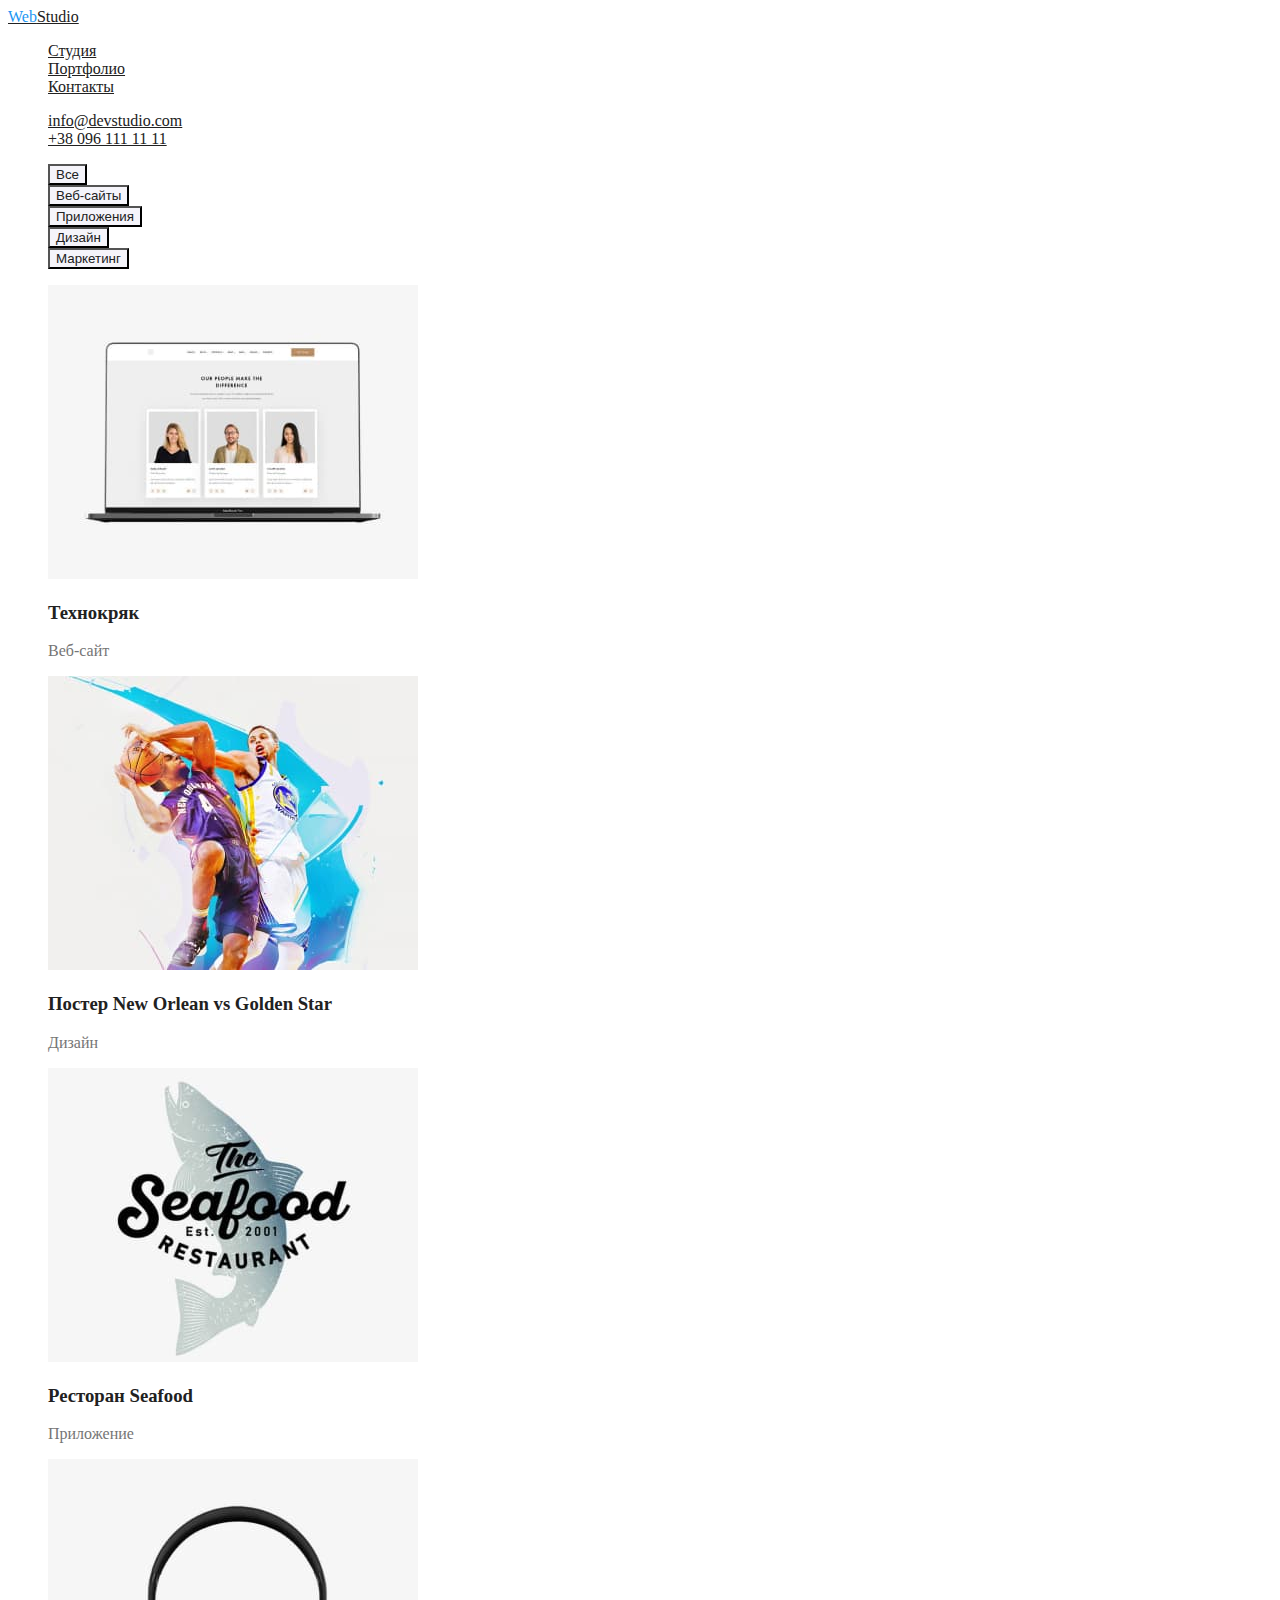
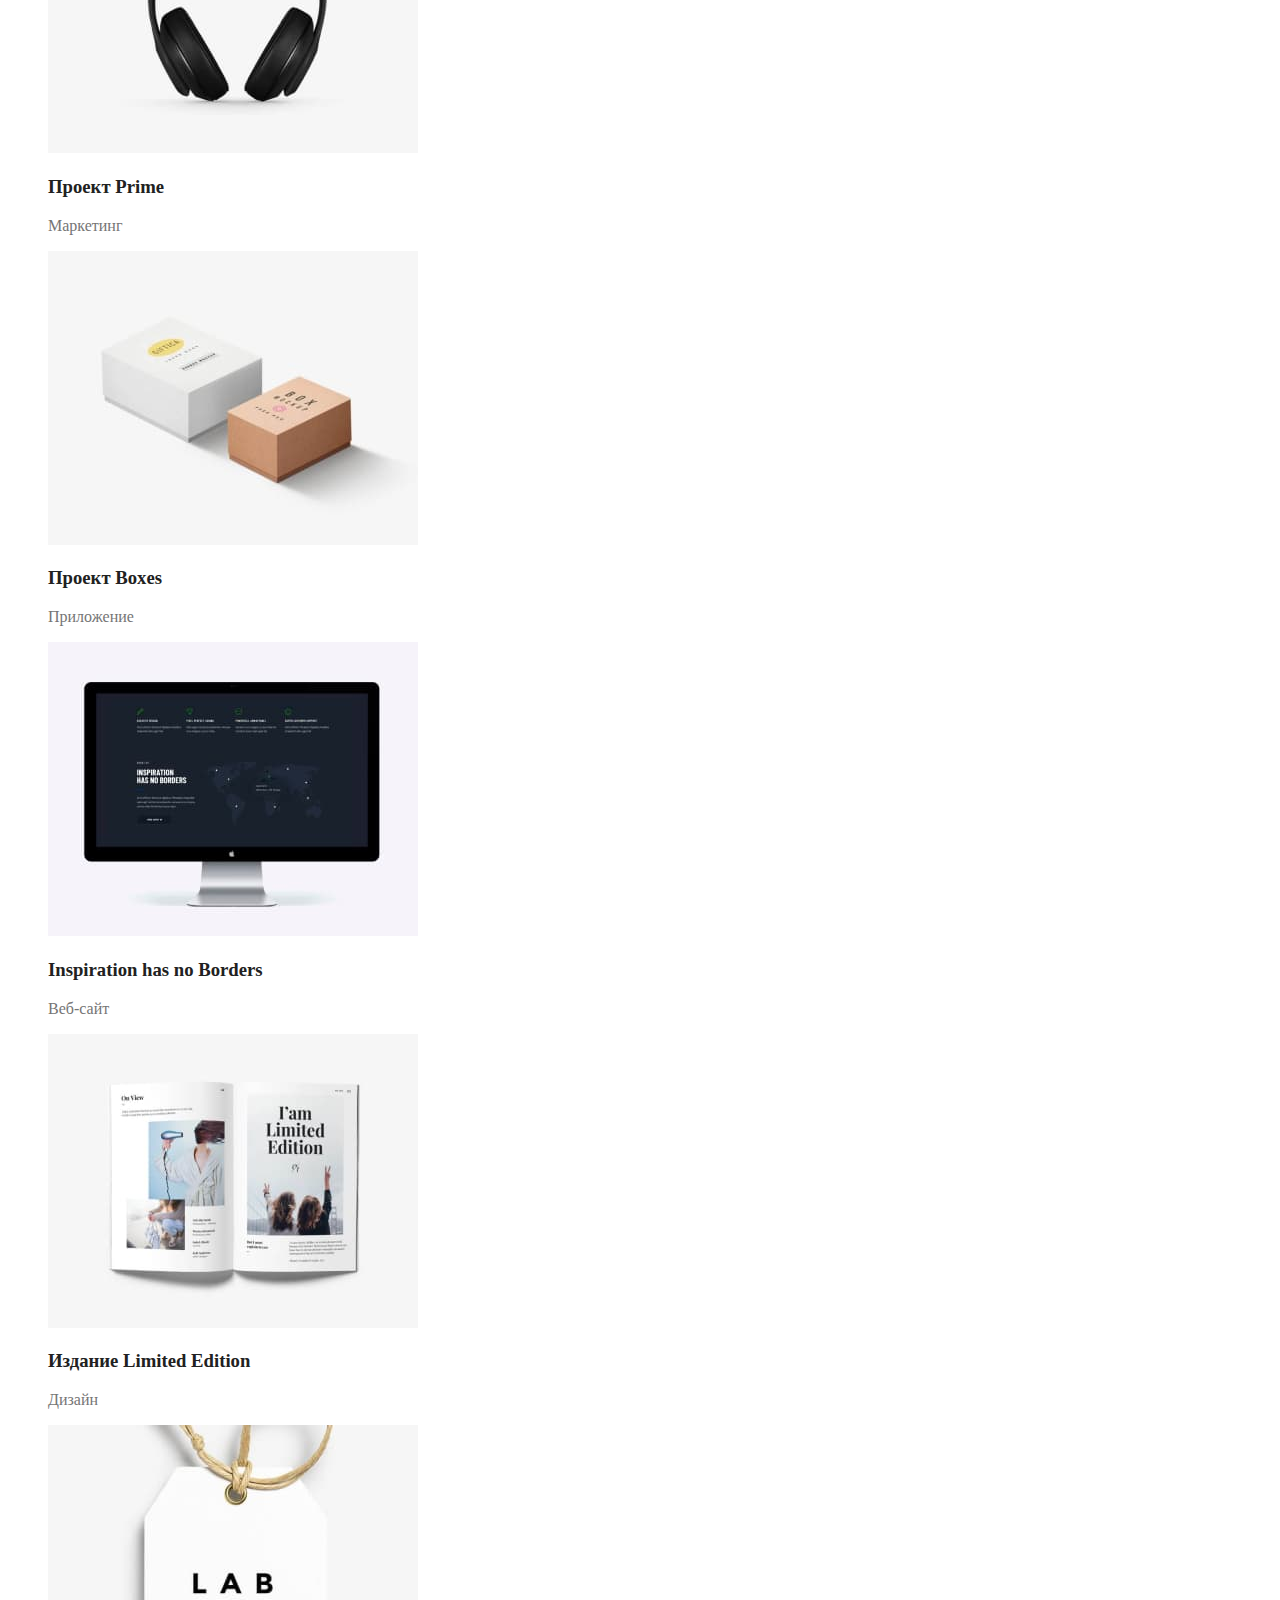
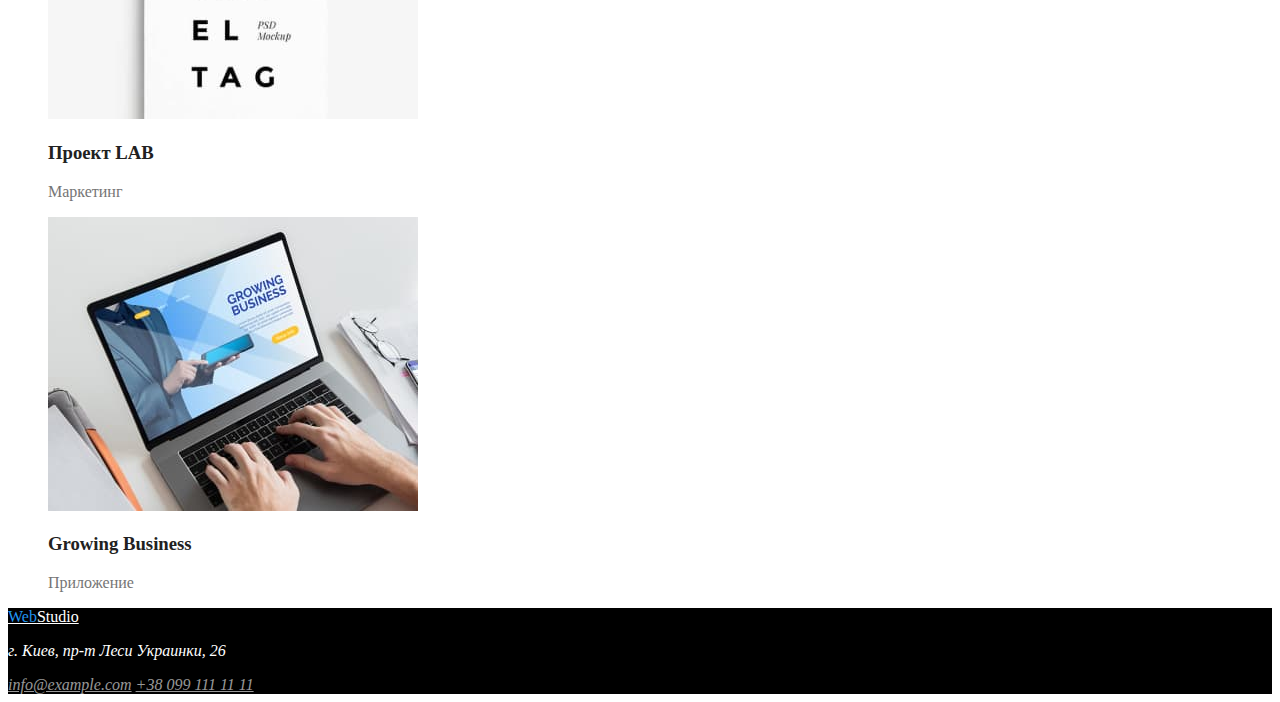
==== portfolio.html @ 95656d11 "Added Portfolio, color styles" ====
<!DOCTYPE html>
<html lang="ru">

<head>
    <meta charset="UTF-8">
    <meta http-equiv="X-UA-Compatible" content="IE=edge">
    <meta name="viewport" content="width=device-width, initial-scale=1.0">
    <title>Web Studio</title>
    <link rel="stylesheet" href="./css/styles.css">
</head>

<body class="body">
    <!-- Шапка -->
    <header class="head">
        <nav class="head-nav">
            <a href="./index.html" class="link"><span class="logo">Web</span>Studio</a>
            <ul class="list">
                <li><a href="./index.html" class="link">Студия</a></li>
                <li><a href="./portfolio.html" class="link">Портфолио</a></li>
                <li><a href="" class="link">Контакты</a></li>
            </ul>
        </nav>
        <ul class="head-cont list">
            <li> <a href="mailto:info@devstudio.com" class="link">info@devstudio.com</a></li>
            <li><a href="tel:+38-096-111-11-11" class="link">+38 096 111 11 11</a></li>
        </ul>
    </header>
    <main>
<section class="filters">
    <h1 class="title-none">Фильтры</h1>
    <ul class="filters list">
        <li>
            <button type="button" class="secondary-button">Все</button>
        </li>
        <li>
            <button type="button" class="secondary-button">Веб-сайты</button>
        </li>
        <li>
            <button type="button" class="secondary-button">Приложения</button>
        </li>
        <li>
            <button type="button" class="secondary-button">Дизайн</button>
        </li>
        <li>
            <button type="button" class="secondary-button">Маркетинг</button>
        </li>
    </ul>
</section>
<section >
<h2 class="title-none">Примеры проектов</h2>
<ul class="projects list">
    <li>
        <a href="" class="projects-link"><img src="images/tehnokriak.jpg" alt="Веб-сайт Технокряк" width="370" height="294"></a>
        <h3 class="projects-title">Технокряк</h3>
        <p>Веб-сайт</p>
    </li>
    <li>
        <a href="" class="projects-link"><img src="./images/poster.jpg" alt="Постер Нью-Орлеан Голден Стар" width="370" height="294"></a>
        <h3 class="projects-title">Постер New Orlean vs Golden Star</h3>
        <p>Дизайн</p>
    </li>
    <li>
        <a href="" class="projects-link"><img src="./images/seafood.jpg" alt="Ресторан Seafood" width="370" height="294"></a>
        <h3 class="projects-title">Ресторан Seafood</h3>
        <p>Приложение</p>
    </li>
    <li>
        <a href="" class="projects-link"><img src="./images/project-prime.jpg" alt="Проект Prime" width="370" height="294"></a>
        <h3 class="projects-title">Проект Prime</h3>
        <p>Маркетинг</p></li>
    <li>
        <a href="" class="projects-link"><img src="./images/project-boxes.jpg" alt="Проект Boxes" width="370" height="294"></a>
        <h3 class="projects-title">Проект Boxes</h3>
        <p>Приложение</p>
    </li>
    <li>
        <a href="" class="projects-link"><img src="./images/inspiration.jpg" alt="Inspiration has no Borders" width="370" height="294"></a>
        <h3 class="projects-title">Inspiration has no Borders</h3>
        <p>Веб-сайт</p>
    </li>
    <li>
        <a href="" class="projects-link"><img src="./images/limited-edition.jpg" alt="Издание Limited Edition" width="370" height="294"></a>
        <h3 class="projects-title">Издание Limited Edition</h3>
        <p>Дизайн</p>
    </li>
    <li>
        <a href="" class="projects-link"><img src="./images/project-lab.jpg" alt="Проект LAB" width="370" height="294"></a>
        <h3 class="projects-title">Проект LAB</h3>
        <p>Маркетинг</p>
    </li>
    <li>
        <a href="" class="projects-link"><img src="./images/growing-business.jpg" alt="Growing Business" width="370" height="294"></a>
        <h3 class="projects-title">Growing Business</h3>
        <p>Приложение</p>
    </li>
</ul>
</section>

    </main>
    <!-- Футер -->
    <footer class="foot">
        <a href="./index.html" class="foot-link"><span class="logo">Web</span>Studio</a>
        <address class="adress">
            <p>г. Киев, пр-т Леси Украинки, 26</p>
            <a href="mailto:info@example.com" class="adress-link">info@example.com</a>
            <a href="tel:+38-099-111-11-11" class="adress-link">+38 099 111 11 11</a>
        </address>
    </footer>
    </body>
---- css/styles.css ----
/* Основной цвет шрифта  #212121 */
/* Дополнительный цвет шрифта #757575 */
/* Белый шрифт #FFFFFF */
/* Цвет акцента #2196F3 */
:root {
    --primary-text-color: #757575;
    --title-text-color: #212121;
    --accent-color: #2196F3;
    --white-text-color: #FFFFFF;
    --secondary-button-color: #F5F4FA;
}
.body {
    background-color: var(--white-text-color);
    color: var(--primary-text-color);
}
.list {
    list-style-type: none;
}
/* Шапка */
.head-nav .link {
    color: var(--title-text-color);
}
.head-nav .link:hover {
    color: var(--accent-color);
}
.head-nav .link:focus {
    color: var(--accent-color);
}
.logo {
    color: var(--accent-color);
}
.head-cont .link {
    color: var(--title-text-color);
}

.head-cont .link:hover {
    color: var(--accent-color);
}

.head-cont .link:focus {
    color: var(--accent-color);
}
/* Главная страница, вкладка Студия */
/* Герой */
.hero {
    color: var(--white-text-color);
    background-color: #2F303A;; 
}
.primary-button {
    color: var(--white-text-color);
    background-color: var(--accent-color);
}
.primary-button:focus{}

/* Преимущества компании */
.title-none{
    display: none;
}
.advan-title {
    color: var(--title-text-color);
}
/* Чем мы занимаемся */
.section-title {
    color: var(--title-text-color);
}
/* Наша команда */
.team-title {
    color: var(--title-text-color);
}
/* Футер */
.foot {
    background-color: #000000;
}
.foot-link {
    color: var(--white-text-color);
}
.adress {
    color: var(--white-text-color)
}
.adress-link {
    color: rgba(255, 255, 255, 0.6);
}
.foot-link:focus {}
.adress-link:focus {}

/* Вкладка Портфолио */

.secondary-button {
    color: var(--title-text-color);
    background-color: var(--secondary-button-color);
}
.secondary-button:hover {
    color: var(--white-text-color);
    background-color: var(--accent-color);
}
.secondary-button:focus {
    color: var(--white-text-color);
    background-color: var(--accent-color);
}
.projects-title {
    color: var(--title-text-color);
}
.projects-link:focus{}
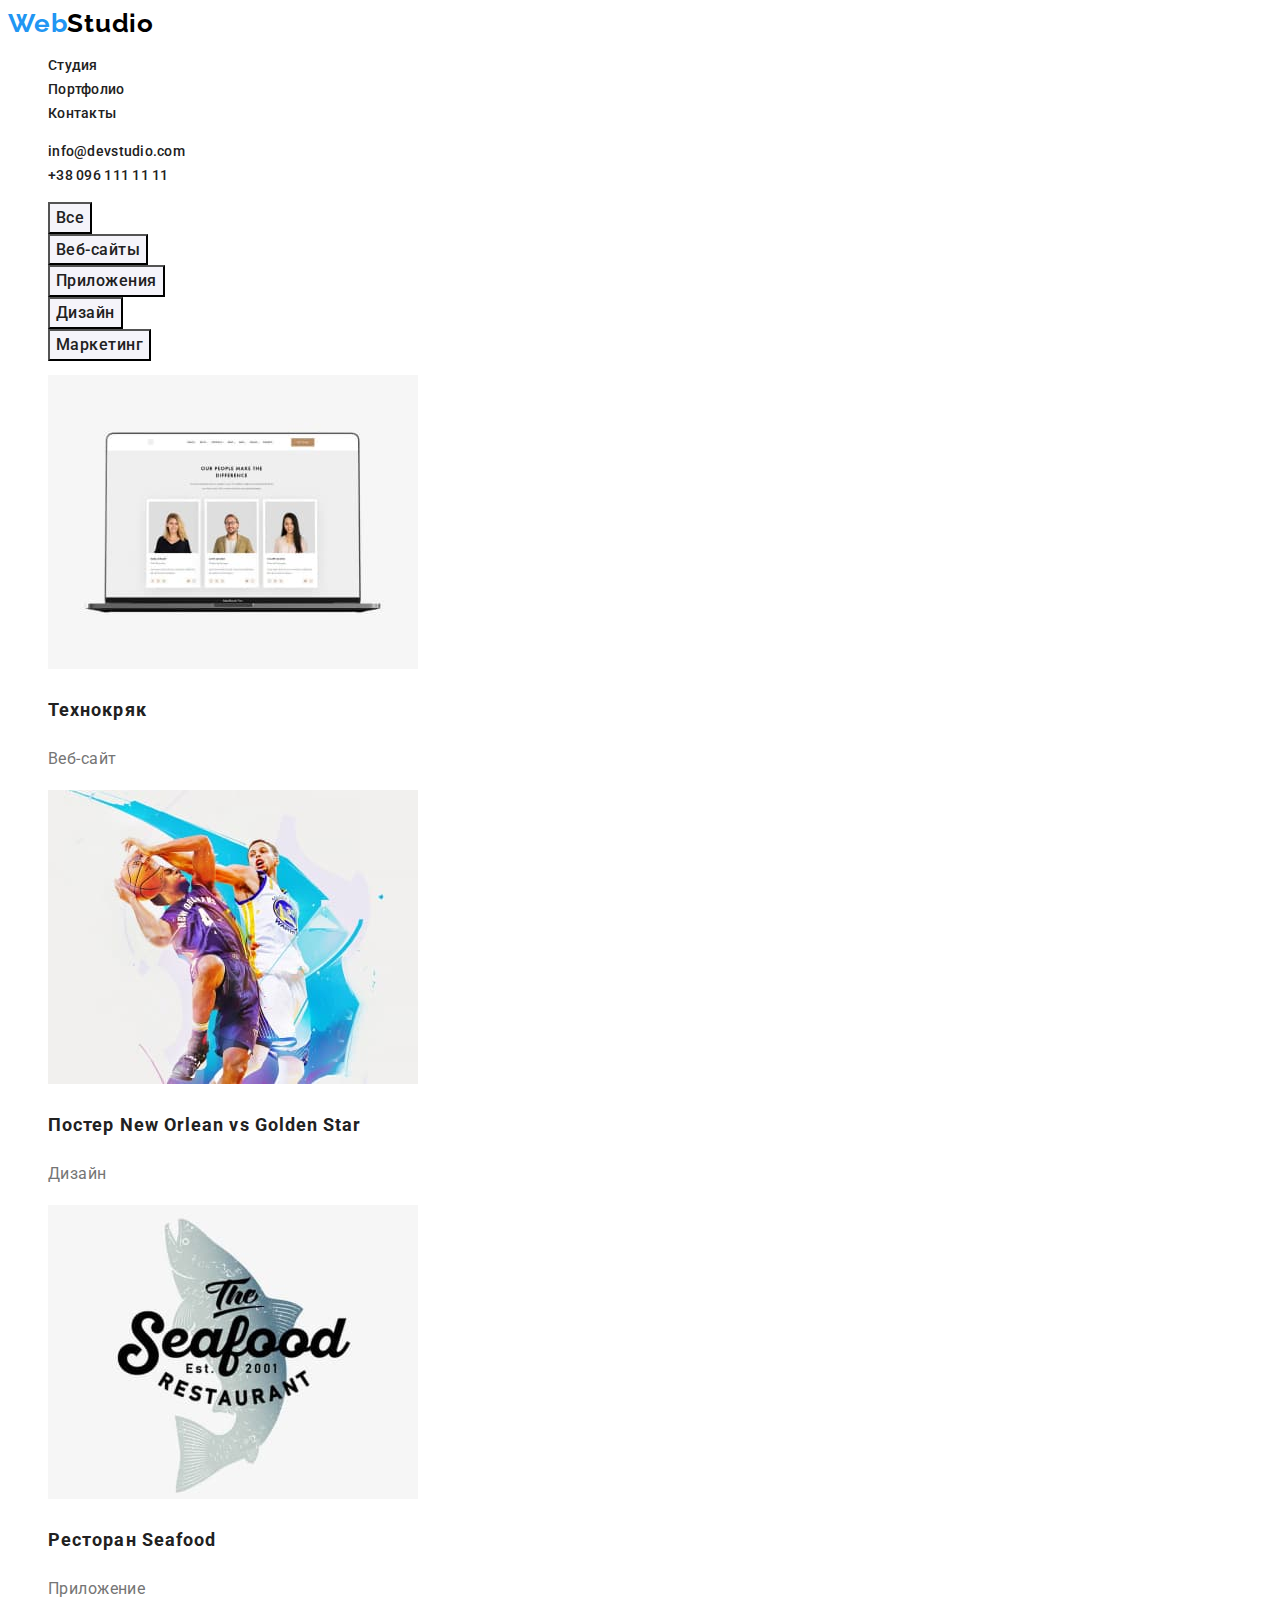
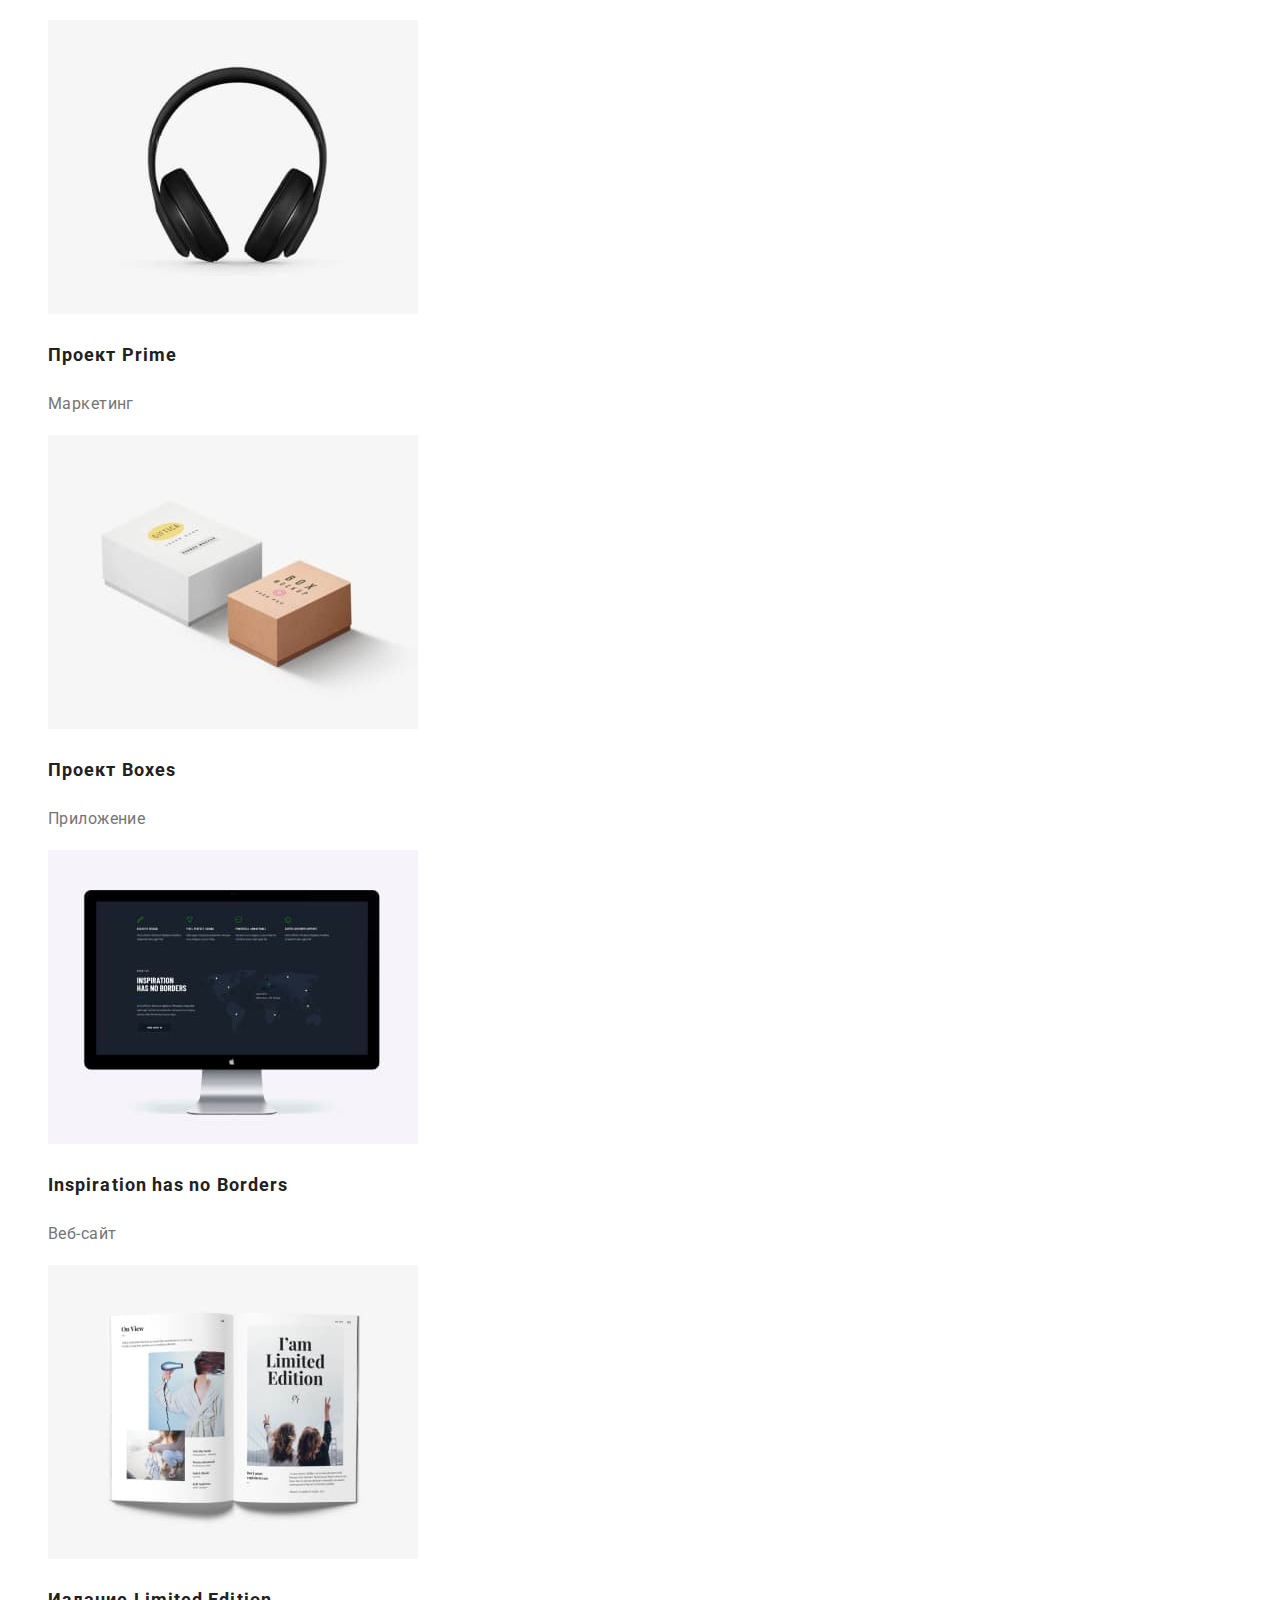
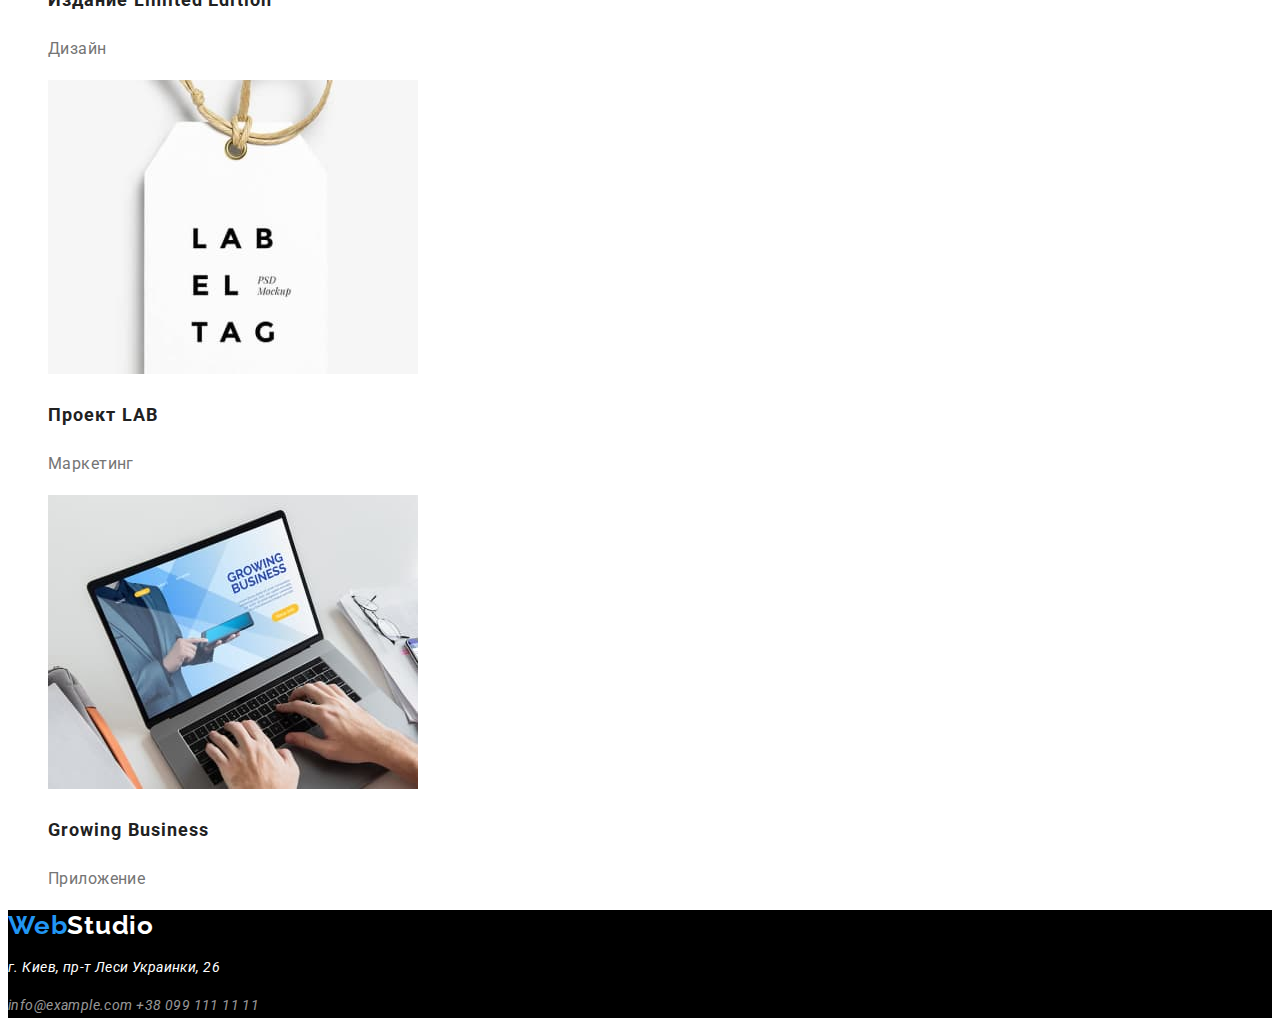
==== commit a7249477: "Add text fonts" ====
--- a/portfolio.html
+++ b/portfolio.html
@@ -6,28 +6,31 @@
     <meta http-equiv="X-UA-Compatible" content="IE=edge">
     <meta name="viewport" content="width=device-width, initial-scale=1.0">
     <title>Web Studio</title>
+    <link
+        href="https://fonts.googleapis.com/css2?family=Raleway:wght@700&family=Roboto:wght@400;500;700;900&display=swap"
+        rel="stylesheet">
     <link rel="stylesheet" href="./css/styles.css">
 </head>
 
 <body class="body">
     <!-- Шапка -->
-    <header class="head">
-        <nav class="head-nav">
-            <a href="./index.html" class="link"><span class="logo">Web</span>Studio</a>
-            <ul class="list">
-                <li><a href="./index.html" class="link">Студия</a></li>
-                <li><a href="./portfolio.html" class="link">Портфолио</a></li>
-                <li><a href="" class="link">Контакты</a></li>
-            </ul>
-        </nav>
-        <ul class="head-cont list">
-            <li> <a href="mailto:info@devstudio.com" class="link">info@devstudio.com</a></li>
-            <li><a href="tel:+38-096-111-11-11" class="link">+38 096 111 11 11</a></li>
+<header class="head">
+    <nav class="head-nav">
+        <a href="./index.html" class="head-link"><span class="logo">Web</span>Studio</a>
+        <ul class="list">
+            <li><a href="./index.html" class="link">Студия</a></li>
+            <li><a href="./portfolio.html" class="link">Портфолио</a></li>
+            <li><a href="" class="link">Контакты</a></li>
         </ul>
-    </header>
+    </nav>
+    <ul class="head-cont list">
+        <li> <a href="mailto:info@devstudio.com" class="link">info@devstudio.com</a></li>
+        <li><a href="tel:+38-096-111-11-11" class="link">+38 096 111 11 11</a></li>
+    </ul>
+</header>
     <main>
-<section class="filters">
-    <h1 class="title-none">Фильтры</h1>
+<section class="projects">
+    <h1 class="title-none">Примеры проектов</h1>
     <ul class="filters list">
         <li>
             <button type="button" class="secondary-button">Все</button>
@@ -45,57 +48,53 @@
             <button type="button" class="secondary-button">Маркетинг</button>
         </li>
     </ul>
-</section>
-<section >
-<h2 class="title-none">Примеры проектов</h2>
 <ul class="projects list">
     <li>
         <a href="" class="projects-link"><img src="images/tehnokriak.jpg" alt="Веб-сайт Технокряк" width="370" height="294"></a>
-        <h3 class="projects-title">Технокряк</h3>
-        <p>Веб-сайт</p>
+        <h2 class="projects-title">Технокряк</h2>
+        <p class="project-text">Веб-сайт</p>
     </li>
     <li>
         <a href="" class="projects-link"><img src="./images/poster.jpg" alt="Постер Нью-Орлеан Голден Стар" width="370" height="294"></a>
-        <h3 class="projects-title">Постер New Orlean vs Golden Star</h3>
-        <p>Дизайн</p>
+        <h2 class="projects-title">Постер New Orlean vs Golden Star</h2>
+        <p class="project-text">Дизайн</p>
     </li>
     <li>
         <a href="" class="projects-link"><img src="./images/seafood.jpg" alt="Ресторан Seafood" width="370" height="294"></a>
-        <h3 class="projects-title">Ресторан Seafood</h3>
-        <p>Приложение</p>
+        <h2 class="projects-title">Ресторан Seafood</h2>
+        <p class="project-text">Приложение</p>
     </li>
     <li>
         <a href="" class="projects-link"><img src="./images/project-prime.jpg" alt="Проект Prime" width="370" height="294"></a>
-        <h3 class="projects-title">Проект Prime</h3>
-        <p>Маркетинг</p></li>
+        <h2 class="projects-title">Проект Prime</h2>
+        <p class="project-text">Маркетинг</p></li>
     <li>
         <a href="" class="projects-link"><img src="./images/project-boxes.jpg" alt="Проект Boxes" width="370" height="294"></a>
-        <h3 class="projects-title">Проект Boxes</h3>
-        <p>Приложение</p>
+        <h2 class="projects-title">Проект Boxes</h2>
+        <p class="project-text">Приложение</p>
     </li>
     <li>
         <a href="" class="projects-link"><img src="./images/inspiration.jpg" alt="Inspiration has no Borders" width="370" height="294"></a>
-        <h3 class="projects-title">Inspiration has no Borders</h3>
-        <p>Веб-сайт</p>
+        <h2 class="projects-title">Inspiration has no Borders</h2>
+        <p class="project-text">Веб-сайт</p>
     </li>
     <li>
         <a href="" class="projects-link"><img src="./images/limited-edition.jpg" alt="Издание Limited Edition" width="370" height="294"></a>
-        <h3 class="projects-title">Издание Limited Edition</h3>
-        <p>Дизайн</p>
+        <h2 class="projects-title">Издание Limited Edition</h2>
+        <p class="project-text">Дизайн</p>
     </li>
     <li>
         <a href="" class="projects-link"><img src="./images/project-lab.jpg" alt="Проект LAB" width="370" height="294"></a>
-        <h3 class="projects-title">Проект LAB</h3>
-        <p>Маркетинг</p>
+        <h2 class="projects-title">Проект LAB</h2>
+        <p class="project-text">Маркетинг</p>
     </li>
     <li>
         <a href="" class="projects-link"><img src="./images/growing-business.jpg" alt="Growing Business" width="370" height="294"></a>
-        <h3 class="projects-title">Growing Business</h3>
-        <p>Приложение</p>
+        <h2 class="projects-title">Growing Business</h2>
+        <p class="project-text">Приложение</p>
     </li>
 </ul>
 </section>
-
     </main>
     <!-- Футер -->
     <footer class="foot">
--- a/css/styles.css
+++ b/css/styles.css
@@ -12,13 +12,34 @@
 .body {
     background-color: var(--white-text-color);
     color: var(--primary-text-color);
+
+    font-family: 'roboto', sans-serif;
+    font-weight: 400;
+    font-size: 14px;
+    line-height: 1.71;
+    letter-spacing: 0.03em;
 }
 .list {
     list-style-type: none;
 }
 /* Шапка */
-.head-nav .link {
+.head-nav .link,
+.head-cont .link {
     color: var(--title-text-color);
+    font-weight: 500;
+    font-size: 14px;
+    line-height: 1.14;
+    letter-spacing: 0.02em;
+    text-decoration: none;
+}
+.head-link {
+    color: #000000;
+    font-family: 'Raleway', sans-serif;
+    font-weight: 700;
+    font-size: 26px;
+    line-height: 1.19;
+    letter-spacing: 0.03em;
+    text-decoration: none;
 }
 .head-nav .link:hover {
     color: var(--accent-color);
@@ -29,9 +50,14 @@
 .logo {
     color: var(--accent-color);
 }
-.head-cont .link {
-    color: var(--title-text-color);
+
+.link-logo:hover {
+    color: var(--accent-color);
 }
+
+.link-logo:focus {
+    color: var(--accent-color);}
+
 
 .head-cont .link:hover {
     color: var(--accent-color);
@@ -46,11 +72,26 @@
     color: var(--white-text-color);
     background-color: #2F303A;; 
 }
+.hero-title {
+    font-weight: 900;
+    font-size: 44px;
+    line-height: 1.36;
+    text-align: center;
+    letter-spacing: 0.06em;
+    text-transform: uppercase;
+}
 .primary-button {
+    background-color: var(--accent-color);
     color: var(--white-text-color);
-    background-color: var(--accent-color);
+    font-weight: 700;
+    font-size: 16px;
+    line-height: 1.88;
+    display: flex;
+    align-items: center;
+    text-align: center;
+    letter-spacing: 0.06em;
 }
-.primary-button:focus{}
+.primary-button:focus {}
 
 /* Преимущества компании */
 .title-none{
@@ -58,14 +99,31 @@
 }
 .advan-title {
     color: var(--title-text-color);
+    font-weight: 500;
+    font-size: 16px;
+    line-height: 1.19;
+    text-transform: uppercase;
 }
 /* Чем мы занимаемся */
 .section-title {
     color: var(--title-text-color);
+    font-weight: 700;
+    font-size: 36px;
+    line-height: 1.17;
+    text-align: center;
 }
 /* Наша команда */
 .team-title {
     color: var(--title-text-color);
+    font-weight: 500;
+    font-size: 16px;
+    line-height: 1.19;
+    text-align: center;
+}
+.team-text {
+    font-size: 16px;
+    line-height: 1.19;
+    text-align: center;
 }
 /* Футер */
 .foot {
@@ -73,12 +131,19 @@
 }
 .foot-link {
     color: var(--white-text-color);
+    text-decoration: none;
+    font-family: 'Raleway', sans-serif;
+    font-weight: 700;
+    font-size: 26px;
+    line-height: 1.19;
+    letter-spacing: 0.03em;
 }
 .adress {
     color: var(--white-text-color)
 }
 .adress-link {
     color: rgba(255, 255, 255, 0.6);
+    text-decoration: none;
 }
 .foot-link:focus {}
 .adress-link:focus {}
@@ -88,6 +153,12 @@
 .secondary-button {
     color: var(--title-text-color);
     background-color: var(--secondary-button-color);
+    font-family: 'Roboto', sans-serif;
+    font-weight: 500;
+    font-size: 16px;
+    line-height: 1.62; 
+    text-align: center;
+    letter-spacing: 0.03em;
 }
 .secondary-button:hover {
     color: var(--white-text-color);
@@ -99,6 +170,17 @@
 }
 .projects-title {
     color: var(--title-text-color);
+   
+    font-weight: 700;
+    font-size: 18px;
+    line-height: 2; 
+    letter-spacing: 0.06em;
+}
+
+.project-text {
+    font-weight: 400;
+    font-size: 16px;
+    line-height: 1.88;
 }
 .projects-link:focus{}
 
